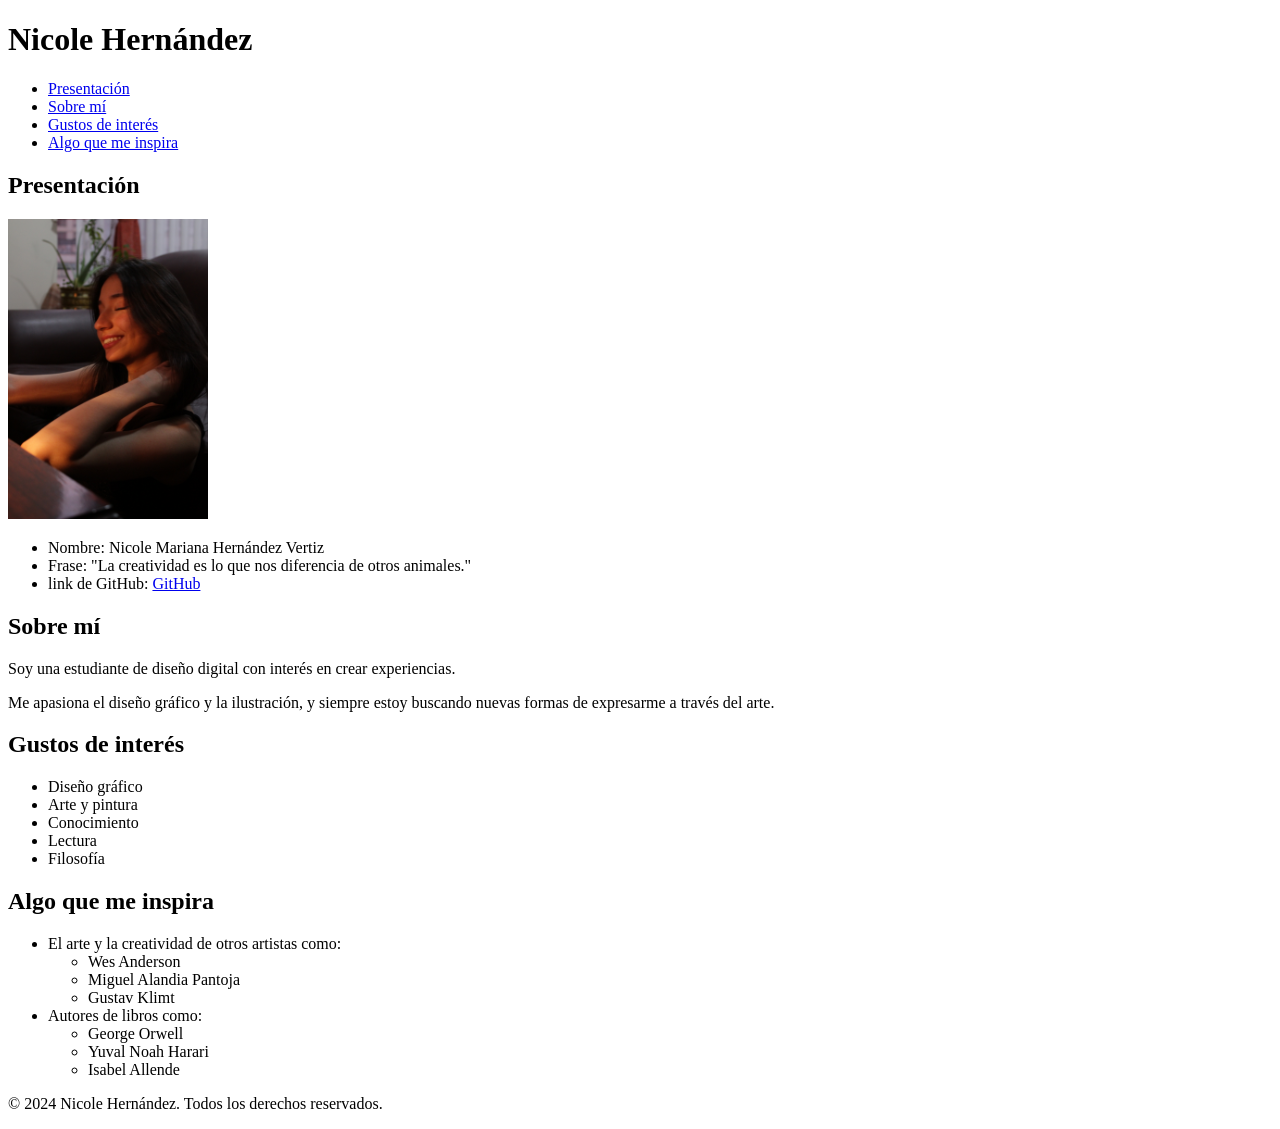
==== pages/estudiantes/nicole-hernandez/index.html @ ac5ebe34 "variables espaciales" ====
<!DOCTYPE html>
<html lang="es">
<head>
    <meta charset="UTF-8">
    <meta name="viewport" content="width=device-width, initial-scale=1.0">
    <title>nicole-hernandez</title>
</head>
<body>
    <div class="container">
        <header>
            <h1>Nicole Hernández</h1>
            <nav>
                <ul>
                    <li><a href="#presentacion">Presentación</a></li>
                    <li><a href="#sobre-mi">Sobre mí</a></li>
                    <li><a href="#gustos-de-interes">Gustos de interés</a></li>
                    <li><a href="#algo-que-me-inspira">Algo que me inspira</a></li>
                </ul>
            </nav>
        </header>

        <main>
            <section id="presentacion">
                <h2>Presentación</h2>
                <img src="imagenes/IMG_6073.JPG" alt="Foto de Nicole Hernández" width="200" height="300">
                <ul>
                    <li>Nombre: Nicole Mariana Hernández Vertiz</li>
                    <li>Frase: "La creatividad es lo que nos diferencia de otros animales."</li>
                    <li>link de GitHub: <a href="https://github.com/nicolehernandez-cell" target="_blank">GitHub</a></li>
                </ul>
   
            </section>

            <section id="sobre-mi">
                <h2>Sobre mí</h2>
                <p>Soy una estudiante de diseño digital con interés en crear experiencias.</p>
                <p>Me apasiona el diseño gráfico y la ilustración, y siempre estoy buscando nuevas formas de expresarme a través del arte.</p>
            </section>

            <section id="gustos-de-interes">
                <h2>Gustos de interés</h2>
                <ul>
                    <li>Diseño gráfico</li>
                    <li>Arte y pintura</li>
                    <li>Conocimiento</li>
                    <li>Lectura</li>
                    <li>Filosofía</li>
                </ul>
            </section>

            <section id="algo-que-me-inspira">
                <h2>Algo que me inspira</h2>
                <ul>
                    <li>El arte y la creatividad de otros artistas como:
                        <ul>
                            <li>Wes Anderson</li>
                            <li>Miguel Alandia Pantoja</li>
                            <li>Gustav Klimt</li>   
                        </ul>
                    </li>
                    <li>Autores de libros como:
                        <ul>
                            <li>George Orwell</li>
                            <li>Yuval Noah Harari</li>
                            <li>Isabel Allende</li>
                        </ul>
                    </li>
            </section>
        </main>
    </div>
    <footer>
        <p>&copy; 2024 Nicole Hernández. Todos los derechos reservados.</p>
    </footer>   
</body>
</html>
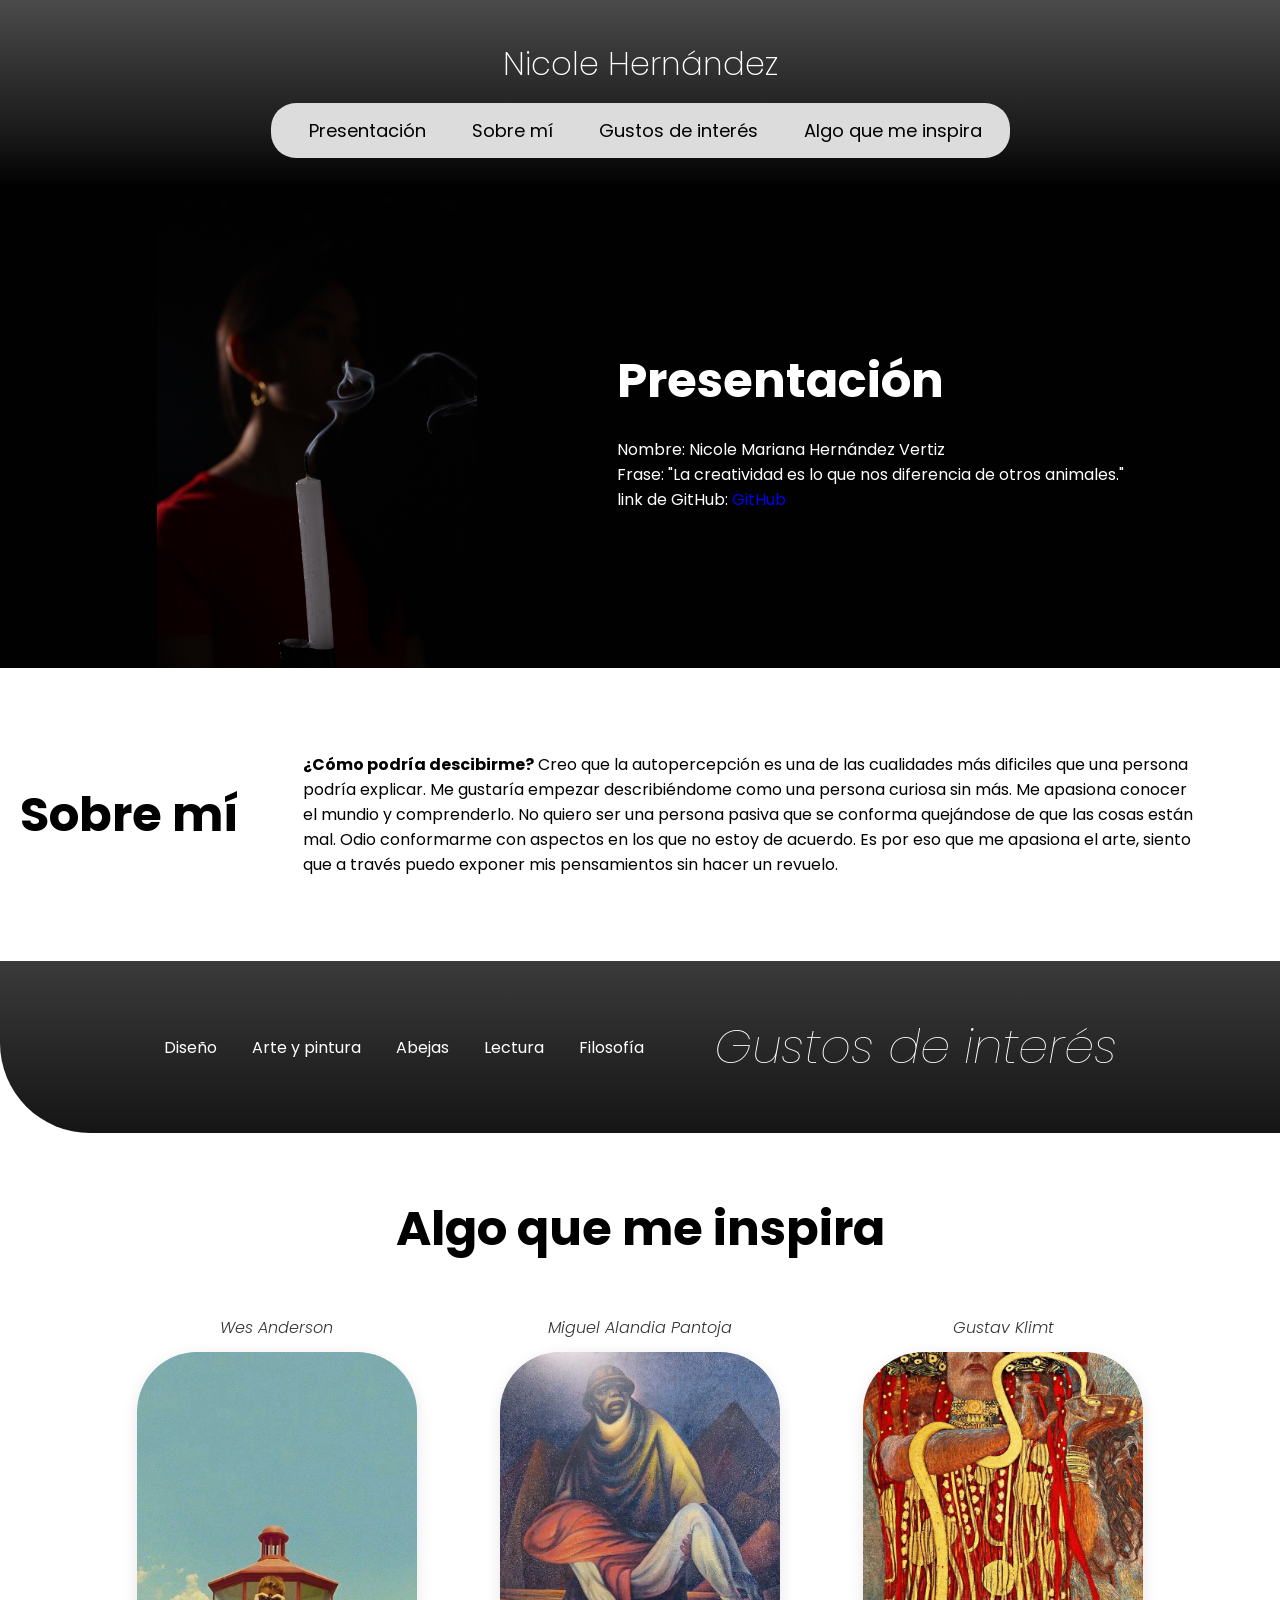
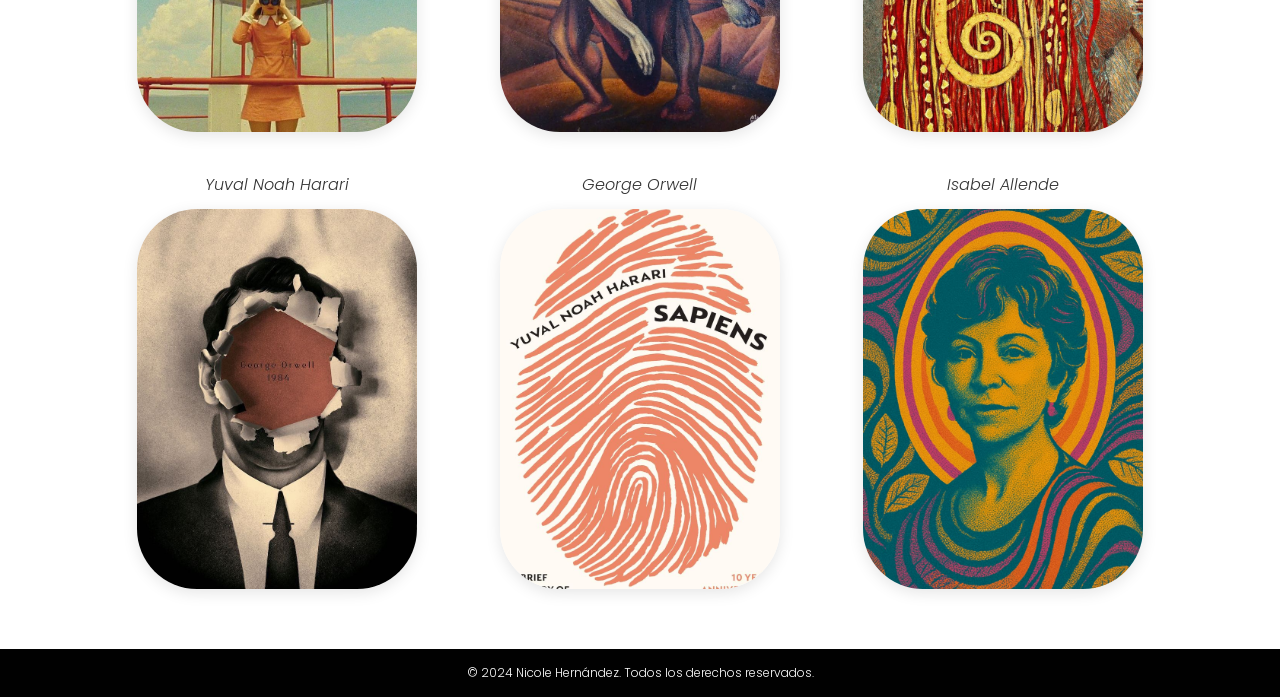
==== commit 0e5727fa: "Ya se encuentra finalizada la pagina personal" ====
--- a/pages/estudiantes/nicole-hernandez/index.html
+++ b/pages/estudiantes/nicole-hernandez/index.html
@@ -4,10 +4,11 @@
     <meta charset="UTF-8">
     <meta name="viewport" content="width=device-width, initial-scale=1.0">
     <title>nicole-hernandez</title>
+    <link rel="stylesheet" href="css/styles.css">
 </head>
 <body>
     <div class="container">
-        <header>
+        <header class="site-header">
             <h1>Nicole Hernández</h1>
             <nav>
                 <ul>
@@ -20,55 +21,76 @@
         </header>
 
         <main>
-            <section id="presentacion">
-                <h2>Presentación</h2>
-                <img src="imagenes/IMG_6073.JPG" alt="Foto de Nicole Hernández" width="200" height="300">
+            <section class="presentacion" id="presentacion">
+             <img src="imagenes/Foto1.JPG" alt="Foto de Nicole Hernández" class="foto" width="200">
+             <div class="presentacion-texto">  
+             <h2>Presentación</h2>
                 <ul>
                     <li>Nombre: Nicole Mariana Hernández Vertiz</li>
                     <li>Frase: "La creatividad es lo que nos diferencia de otros animales."</li>
                     <li>link de GitHub: <a href="https://github.com/nicolehernandez-cell" target="_blank">GitHub</a></li>
                 </ul>
+            </div>   
    
             </section>
 
-            <section id="sobre-mi">
+            <section class="sobre-mi" id="sobre-mi">
                 <h2>Sobre mí</h2>
-                <p>Soy una estudiante de diseño digital con interés en crear experiencias.</p>
-                <p>Me apasiona el diseño gráfico y la ilustración, y siempre estoy buscando nuevas formas de expresarme a través del arte.</p>
+                <p> <b>¿Cómo podría descibirme?</b> Creo que la autopercepción es una de las cualidades más dificiles que una persona podría explicar. Me gustaría empezar describiéndome como una persona curiosa sin más. Me apasiona conocer el mundio y comprenderlo. No quiero ser una persona pasiva que se conforma quejándose de que las cosas están mal. Odio conformarme con aspectos en los que no estoy de acuerdo. Es por eso que me apasiona el arte, siento que a través puedo exponer mis pensamientos sin hacer un revuelo. </p>
             </section>
 
-            <section id="gustos-de-interes">
+            <section class="gustos-de-interes" id="gustos-de-interes">
                 <h2>Gustos de interés</h2>
                 <ul>
-                    <li>Diseño gráfico</li>
+                    <li>Diseño</li>
                     <li>Arte y pintura</li>
-                    <li>Conocimiento</li>
+                    <li>Abejas</li>
                     <li>Lectura</li>
                     <li>Filosofía</li>
                 </ul>
             </section>
 
-            <section id="algo-que-me-inspira">
-                <h2>Algo que me inspira</h2>
-                <ul>
-                    <li>El arte y la creatividad de otros artistas como:
-                        <ul>
-                            <li>Wes Anderson</li>
-                            <li>Miguel Alandia Pantoja</li>
-                            <li>Gustav Klimt</li>   
-                        </ul>
-                    </li>
-                    <li>Autores de libros como:
-                        <ul>
-                            <li>George Orwell</li>
-                            <li>Yuval Noah Harari</li>
-                            <li>Isabel Allende</li>
-                        </ul>
-                    </li>
+            <section class="me-inspira" id="algo-que-me-inspira">
+                <section class="inspira-seccion" id="inspira">
+    <h2>Algo que me inspira</h2>
+
+    <div class="inspira-grid">
+      
+        <div class="inspira-card">
+            <span class="inspira-nombre">Wes Anderson</span>
+            <img src="imagenes/Foto2.jpeg" alt="Wes Anderson" class="inspira-img">
+        </div>
+
+        <div class="inspira-card">
+            <span class="inspira-nombre">Miguel Alandia Pantoja</span>
+            <img src="imagenes/Foto3.jpeg" alt="Miguel Alandia Pantoja" class="inspira-img">
+        </div>
+
+        <div class="inspira-card">
+            <span class="inspira-nombre">Gustav Klimt</span>
+            <img src="imagenes/Foto4.jpeg" alt="Gustav Klimt" class="inspira-img">
+        </div>
+
+
+        <div class="inspira-card">
+            <span class="inspira-nombre">Yuval Noah Harari</span>
+            <img src="imagenes/Foto5.jpeg" alt="Yuval Noah Harari" class="inspira-img">
+        </div>
+
+        <div class="inspira-card">
+            <span class="inspira-nombre">George Orwell</span>
+            <img src="imagenes/Foto6.jpeg" alt="George Orwell" class="inspira-img">
+        </div>
+
+        <div class="inspira-card">
+            <span class="inspira-nombre">Isabel Allende</span>
+            <img src="imagenes/Foto7.jpeg" alt="Isabel Allende" class="inspira-img">
+        </div>
+    </div>
             </section>
         </main>
     </div>
-    <footer>
+    <footer class="footer"> 
         <p>&copy; 2024 Nicole Hernández. Todos los derechos reservados.</p>
     </footer>   
 </body>
--- a/pages/estudiantes/nicole-hernandez/css/styles.css
+++ b/pages/estudiantes/nicole-hernandez/css/styles.css
@@ -0,0 +1,214 @@
+@import url('https://fonts.googleapis.com/css2?family=Poppins:ital,wght@0,100;0,200;0,300;0,400;0,500;0,600;0,700;0,800;0,900;1,100;1,200;1,300;1,400;1,500;1,600;1,700;1,800;1,900&display=swap');
+* {
+    margin: 0;
+    padding: 0;
+    box-sizing:border-box;
+    list-style: none;
+    text-decoration: none;
+}
+body{
+    font-family: var(--font-principal);
+}
+
+:root {
+    /*valiables de color*/
+    --black: #010101;
+    --gray: #dcdcdc;
+    --white: #ffffff;
+    --degradient: linear-gradient(180deg, #4a4a4a 0%, #1a1a1a 70%, #000000 100%);
+    --hover: #CE4C4C;
+
+    /*valiables de tipografia*/
+    --font-principal: "Poppins", sans-serif;
+    --title_M: 39px;
+    --body_L:20px;
+    --title_SM: 25px;
+
+    /*valiables SPACERS*/
+
+    --s8:8px;
+    --s16:16px;
+    --s24:24px;
+    --s32:32px;
+    --s40:40px;
+    --s48:48px;
+    --s56:56px;
+    --s64:64px;
+    --s72:72px;
+
+    /*valiables SEMANTICS*/
+
+    --nav-gap: var(--s16);
+    --btn-padding-x: var(--s40);
+    --btn-padding-y: var(--s16);
+   
+}
+.site-header{
+    display: flex;
+    flex-direction: column; 
+    align-items: center;    
+    justify-content: center;
+    width: 100%;
+    font-weight: 275;
+    background: var(--degradient);
+    padding: 40px 20px 30px 20px;
+}
+.site-header h1{
+    text-align: center;
+    margin: 0 0 15px 0;      
+    width: 100%;
+    font-weight: 200;
+    color: var(--white);
+}
+
+.site-header nav ul {
+    display: flex;
+    justify-content: center;
+    align-items: center;
+    gap: 10px;                  
+    background: var(--gray);
+    border-radius: 25px;
+    padding: 6px 10px;         
+    list-style: none;    
+    margin: 0 auto;           
+    padding-left: 20px;           
+    width: fit-content;      
+}
+.site-header nav ul li a {
+    color: var(--black);
+    text-decoration: none;
+    font-family: 'Poppins', sans-serif;
+    font-size: 18px;
+    padding: 8px 18px;
+    border-radius: 18px;
+    display: inline-block;
+    transition: background-color 0.2s ease, color 0.2s ease;
+    font-weight: 400;
+}
+.site-header nav ul li a:hover {
+  background: var(--hover);
+}
+.presentacion{
+   display: flex;
+    align-items: center;
+    justify-content: center;
+    gap: 140px;
+    background: var(--black);
+}
+.presentacion-texto {
+    text-align: left;    
+    color: var(--white);
+}
+.presentacion-texto h2 {
+    font-size: 48px;         
+    margin-bottom: 20px;
+    color: var(--white);
+}
+.foto {
+    width: 320px;
+    height: auto;
+}
+.sobre-mi{
+    display: flex;
+    align-items: center;
+    justify-content: center;
+    background: var(--white);
+    padding: 20px 20px; 
+}
+.sobre-mi h2 {
+    font-size: 48px;         
+    color: var(--black);
+    white-space: nowrap;
+}
+.sobre-mi p {
+    font-size:16px;         
+    margin: 64px;
+    color: var(--black);
+}
+.gustos-de-interes{
+    display: flex;
+    flex-direction: row-reverse; 
+    justify-content: center;  
+    gap: 70px;    
+    align-items: center;
+    background: linear-gradient(180deg, #3a3a3a 0%, #151515 100%);
+    padding: 50px 50px;
+    border-bottom-left-radius: 90px;
+}
+.gustos-de-interes h2 {
+    font-weight: 100;    
+    font-style: italic; 
+    font-size: 48px;
+    color: #ffffff;
+    margin: 0;
+    white-space: nowrap;
+}
+.gustos-de-interes ul {
+    display: flex;
+    flex-direction: row;  
+    gap: 35px;      
+    list-style: none;
+    padding: 0;
+    margin: 0;
+    color: #ffffff;
+}
+.gustos-lista li {
+    font-size: 18px;
+    font-weight: 600;     
+    color: #ffffff;
+    white-space: nowrap;  
+}
+.me-inspira h2{
+    display: flex;
+    flex-direction: row-reverse; 
+    justify-content: center; 
+    font-size: 48px;
+}
+/* Seccion principal */
+.inspira-seccion {
+    max-width: 1100px;
+    margin: 60px auto;
+    padding: 0 20px;
+    text-align: center;
+}
+.inspira-seccion h2 {
+    font-size: 48px;
+    font-weight: 700;
+    margin-bottom: 50px;
+}
+.inspira-grid {
+    display: grid;
+    grid-template-columns: repeat(3, 1fr); 
+    gap: 40px 30px;                  
+    align-items: end;
+}
+.inspira-card {
+    display: flex;
+    flex-direction: column;
+    align-items: center;
+}
+.inspira-nombre {
+    font-style: italic;
+    font-weight: 300;
+    font-size: 16px;
+    color: #333333;
+    margin-bottom: 12px;
+}
+.inspira-img {
+    width: 100%;
+    max-width: 280px;
+    height: 380px;
+    object-fit: cover;     
+    border-radius: 60px;    
+    box-shadow: 0 4px 15px rgba(0, 0, 0, 0.1);
+}
+.footer{
+    background:var(--black);
+    color: #ffffff;
+    display: flex;
+    flex-direction: row-reverse; 
+    justify-content: center; 
+    font-weight: 300;   
+    font-size: 12px;
+    padding: 15px;
+}
